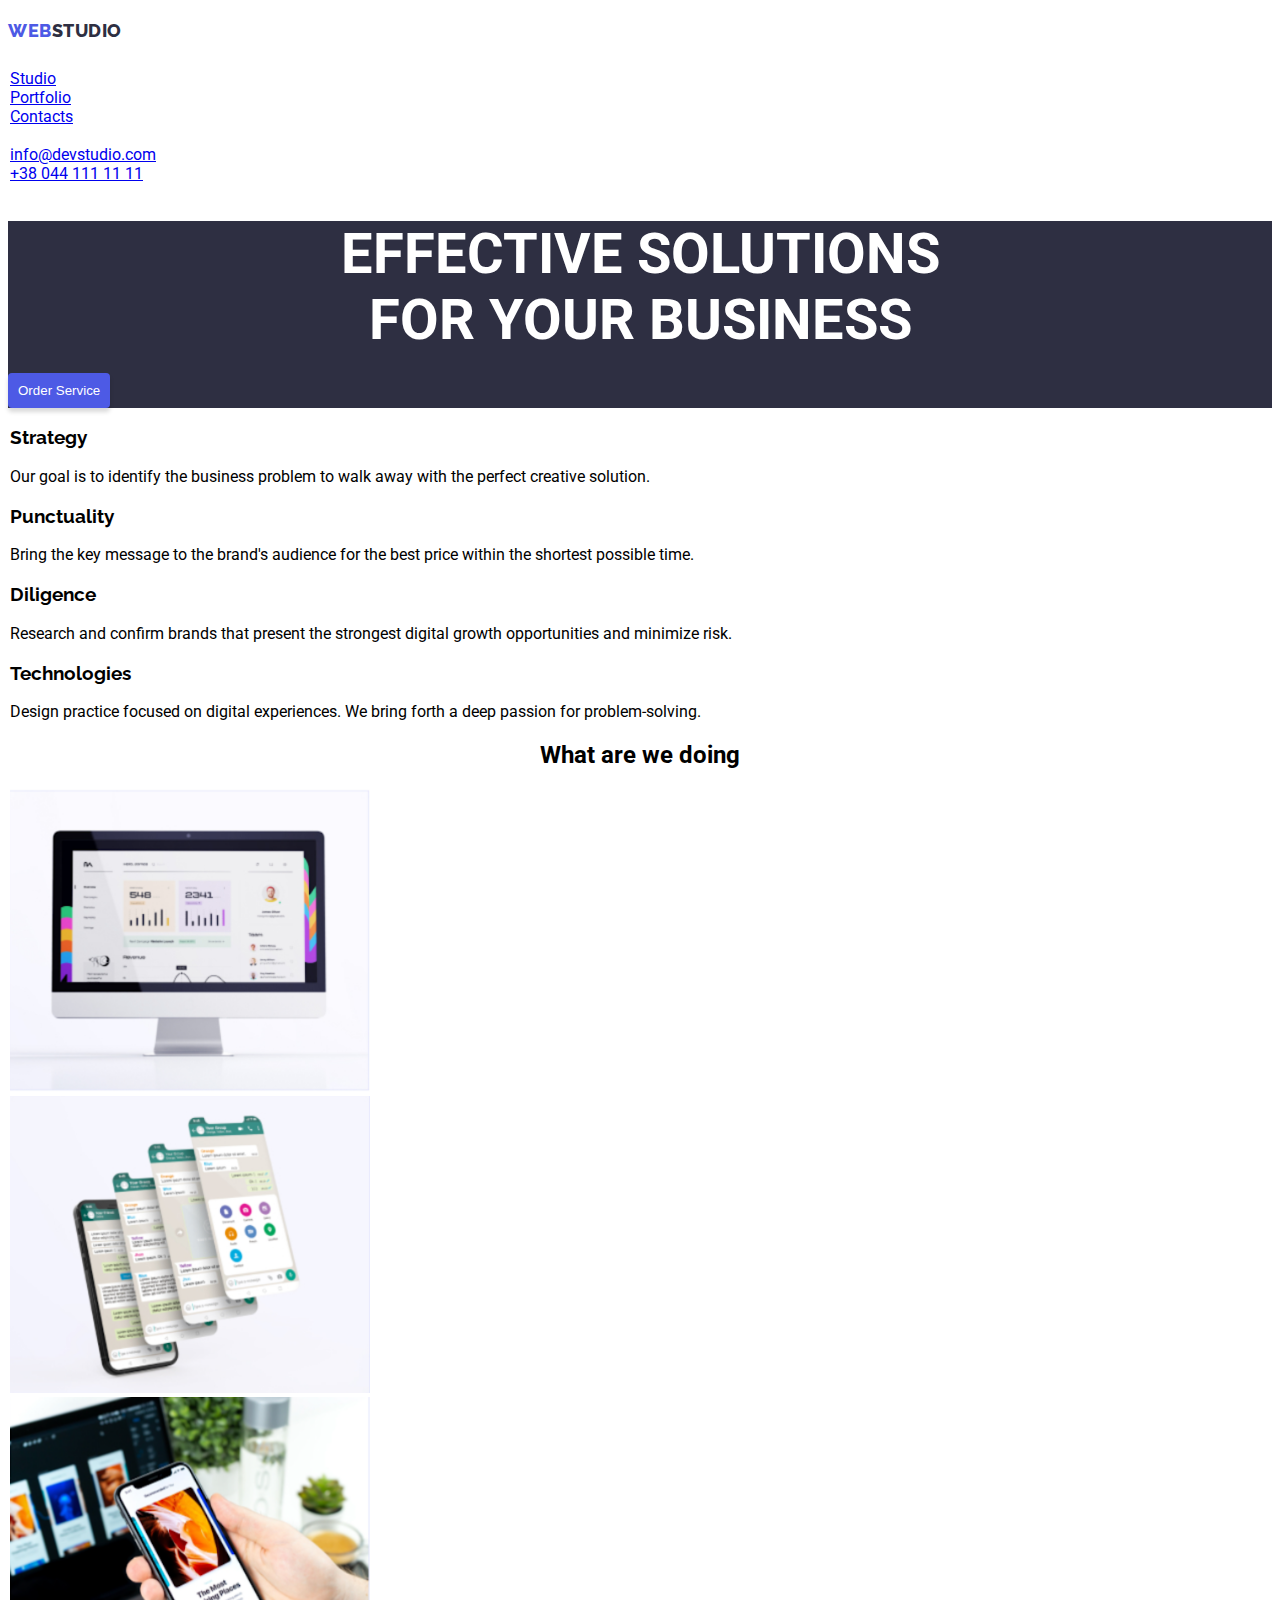
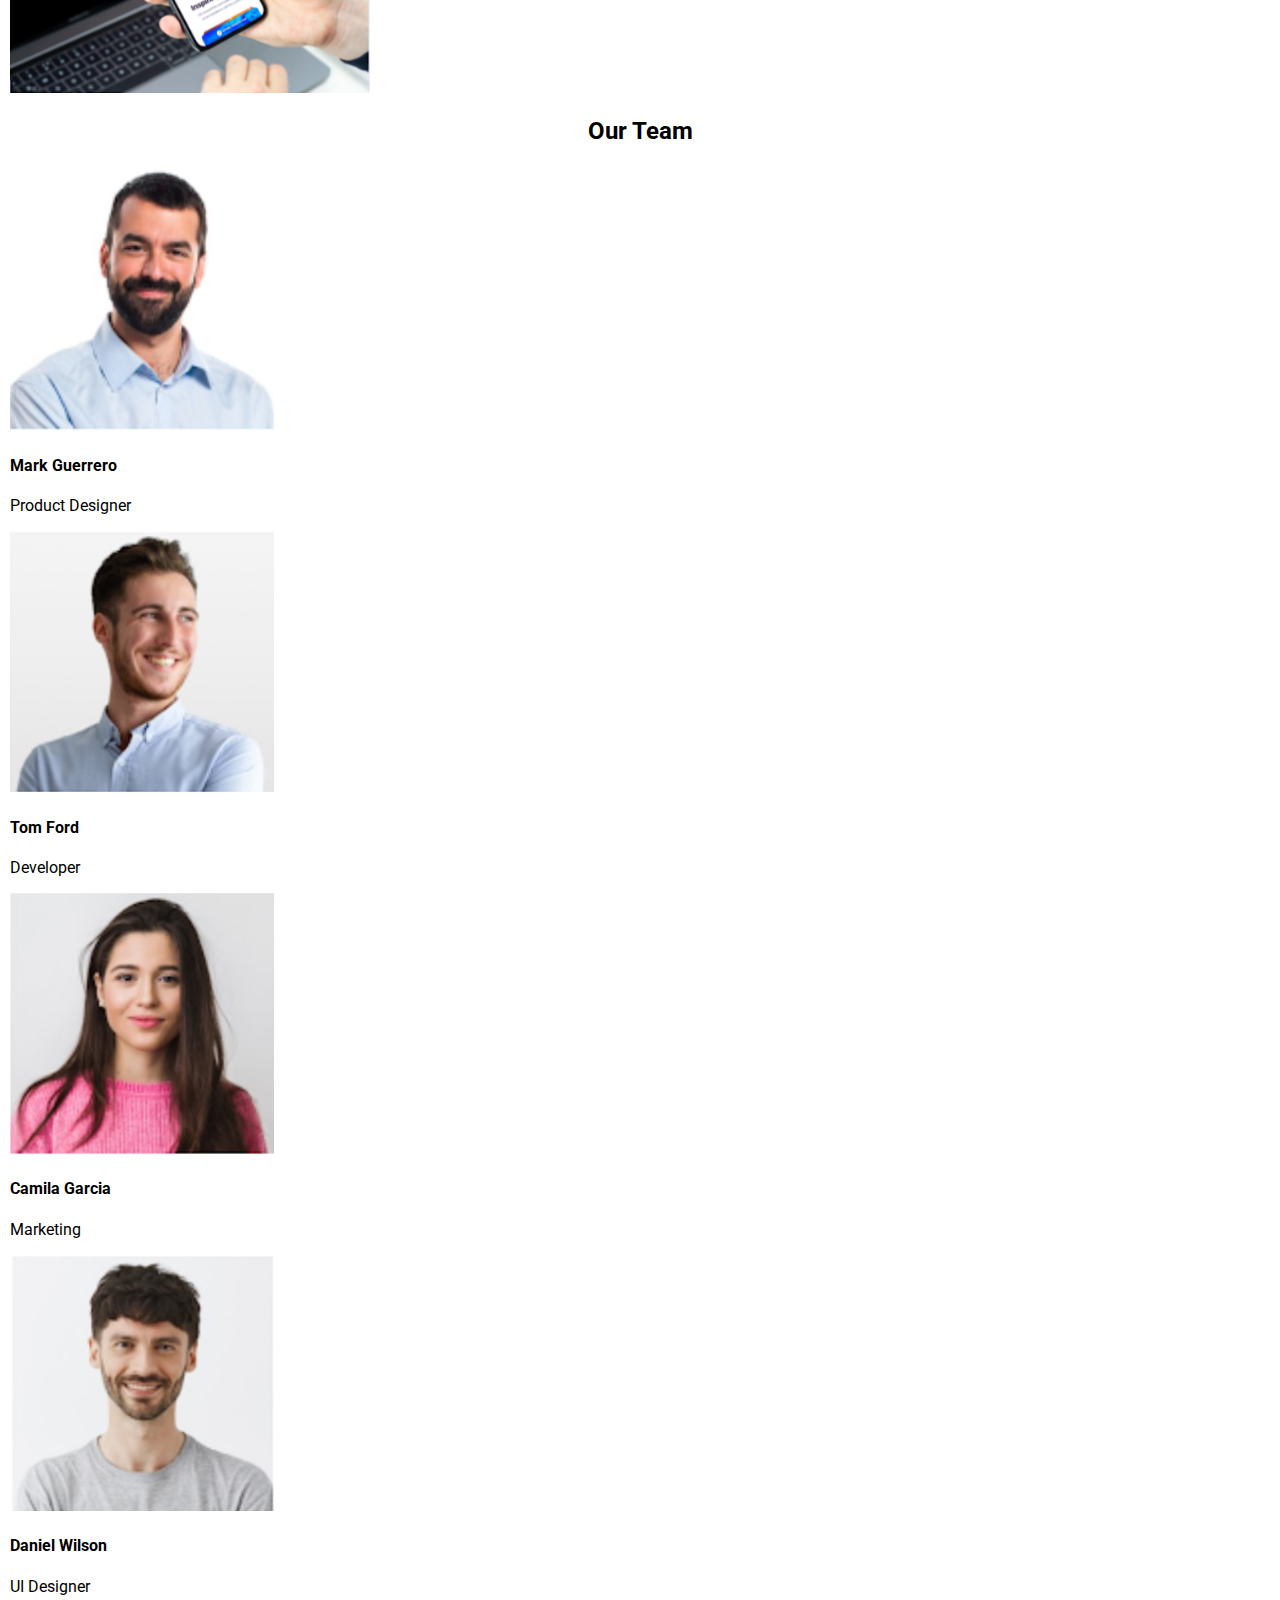
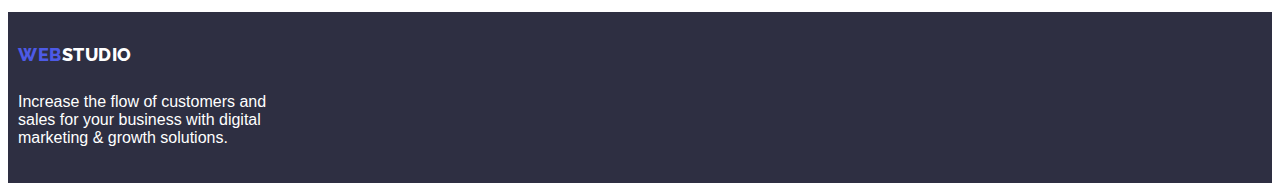
==== portfolio.html @ 9d216698 "New Update!" ====
<!DOCTYPE html>
<html lang="en">
  <head>
    <meta charset="UTF-8" />
    <meta name="viewport" content="width=device-width, initial-scale=1.0" />
    <title>GOIT MARKUP HW 02</title>
    <link rel="stylesheet" href="css/style.css" />

    <!-- Raleway 800 -->
    <link rel="preconnect" href="https://fonts.googleapis.com" />
    <link rel="preconnect" href="https://fonts.gstatic.com" crossorigin />
    <link
      href="https://fonts.googleapis.com/css2?family=Raleway:wght@800&family=Roboto&display=swap"
      rel="stylesheet"
    />

    <!--Roboto 400, 500, 700 and 900-->
    <link rel="preconnect" href="https://fonts.googleapis.com" />
    <link rel="preconnect" href="https://fonts.gstatic.com" crossorigin />
    <link
      href="https://fonts.googleapis.com/css2?family=Raleway:wght@400;500;700;900&family=Roboto&display=swap"
      rel="stylesheet"
    />
  </head>

  <body>
    <header>
      <nav class="navigation-links">
        <a class="logo" href="./portfolio.html">
          <h1 title="WEB">WEB</h1>
          <h1 title="STUDIO">STUDIO</h1>
        </a>
        <ul>
          <li><a href="./index.html">Studio</a></li>
          <li><a href="./portfolio.html">Portfolio</a></li>
          <li><a href="#" class="color-change-on-hover">Contacts</a></li>
          <br />
          <li>
            <a class="contacts" href="mailto:info@devstudio.com"
              >info@devstudio.com</a
            >
          </li>
          <li>
            <a class="contacts" href="tel:+380441111111">+38 044 111 11 11</a>
          </li>
        </ul>
      </nav>
    </header>

    <main>
      <section class="hero-content">
        <div class="container">
          <h1>Effective Solutions<br />for Your Business</h1>
          <button type="button">Order Service</button>
        </div>
      </section>

      <!-- About Us Section -->
      <section class="about-us">
        <ul>
          <li>
            <h3>Strategy</h3>
            <p>
              Our goal is to identify the business problem to walk away with the
              perfect creative solution.
            </p>
          </li>

          <li>
            <h3>Punctuality</h3>
            <p>
              Bring the key message to the brand's audience for the best price
              within the shortest possible time.
            </p>
          </li>

          <li>
            <h3>Diligence</h3>
            <p>
              Research and confirm brands that present the strongest digital
              growth opportunities and minimize risk.
            </p>
          </li>

          <li>
            <h3>Technologies</h3>
            <p>
              Design practice focused on digital experiences. We bring forth a
              deep passion for problem-solving.
            </p>
          </li>
        </ul>
      </section>

      <!-- Services Section -->
      <section class="services">
        <h2>What are we doing</h2>

        <ul>
          <li>
            <img
              src="images/what-we-are-doing-1.jpg"
              alt="monitor image"
              width="360"
            />
          </li>

          <li>
            <img
              src="images/what-we-are-doing-2.jpg"
              alt="mobile phone stack"
              width="360"
            />
          </li>

          <li>
            <img
              src="images/what-we-are-doing-3.jpg"
              alt="holding phone"
              width="360"
            />
          </li>
        </ul>
      </section>

      <!-- Team Section -->
      <section class="team">
        <h2>Our Team</h2>

        <ul>
          <li>
            <img src="images/our-team-1.jpg" alt="Mark Guerrero" width="264" />
            <h4>Mark Guerrero</h4>
            <p>Product Designer</p>
          </li>
          <li>
            <img src="images/our-team-2.jpg" alt="Tom Ford" width="264" />

            <h4>Tom Ford</h4>
            <p>Developer</p>
          </li>
          <li>
            <img src="images/our-team-3.jpg" alt="Camila Garcia" width="264" />

            <h4>Camila Garcia</h4>
            <p>Marketing</p>
          </li>
          <li>
            <img src="images/our-team-4.jpg" alt="Daniel Wilson" width="264" />

            <h4>Daniel Wilson</h4>
            <p>UI Designer</p>
          </li>
        </ul>
      </section>
    </main>

    <footer>
      <section class="footer-section">
        <a class="logo" href="./portfolio.html">
          <h1 title="WEB">WEB</h1>
          <h1 title="STUDIO">STUDIO</h1>
        </a>

        <p class="color-change-on-hover">
          Increase the flow of customers and <br />
          sales for your business with digital <br />
          marketing & growth solutions.
        </p>
      </section>
    </footer>
  </body>
</html>
---- css/style.css ----
body {
    font-family: 'Roboto', sans-serif;
    font-size:100%;
    font-weight: 400;
}

.navigation-links .logo {
    display: flex;
    text-decoration: none;
}

.navigation-links .logo h1[title="WEB"]{
    color: #4D5AE5;
    font-family: Raleway;
    font-size: 18px;
    font-weight: 800;
    line-height: 21px;
    letter-spacing: 0.03em;
}

.navigation-links .logo h1[title="STUDIO"]{
    color: rgb(46, 47, 66);
    font-family: Raleway;
    font-size: 18px;
    font-weight: 800;
    line-height: 21px;
    letter-spacing: 0.03em;
}

.navigation-links ul{
    list-style-type: none;
    padding-left: 2px;
}

.navigation-links a {
    cursor: pointer;
}

.navigation-links li > a:hover {
    background-color: rgb(46, 47, 66);
    color: white;
    padding: 5px;
}

.navigation-links .contacts:focus{
    color:gold;
}

.about-us ul{   
    list-style-type: none;
    padding-left: 2px;
   
}
.about-us h3{
    font-family: 'Raleway', sans-serif;
}

.services ul{
    list-style-type: none;
    padding-left: 2px;
}

.services h2 {
    text-align: center;
}

.team ul{
    list-style-type: none;
    padding-left: 2px;
}

.team h2{
    text-align: center;
}

.container{
    flex-direction: column;
    align-items: center;
    text-align: center;
    background-color: rgb(46, 47, 66);
}

.container h1 {
    font-family: 'Roboto', sans-serif;
    font-size: 56px;
    color: white;
    margin-bottom: 20px;
    text-transform: uppercase;
}

.hero-content button{
    padding: 10px 10px;
    border-radius: 4px;
    border: none;
    color: white;
    display: flex;
    justify-content: flex-start;
    box-shadow: 0px 4px 4px 0px #00000026;
    cursor: pointer;
    background-color: #4D5AE5;
}


.footer-section{
    color: white;
    text-align: left;
    padding-left: 40px;
    background-color: rgb(46, 47, 66);
    padding-block: 20px;
    padding-left: 10px;
    font-family: Calibri, sans-serif;
}

.footer-section .logo{
    text-decoration: none;
    display: flex;
}

.footer-section .logo h1[title="WEB"]{
    font-family: Raleway;
    font-size: 18px;
    font-weight: 800;
    line-height: 21px;
    letter-spacing: 0.03em;
    color: #4D5AE5;
}

.footer-section .logo h1[title="STUDIO"]{
    font-family: Raleway;
    font-size: 18px;
    font-weight: 800;
    line-height: 21px;
    letter-spacing: 0.03em;
    color:white;
}
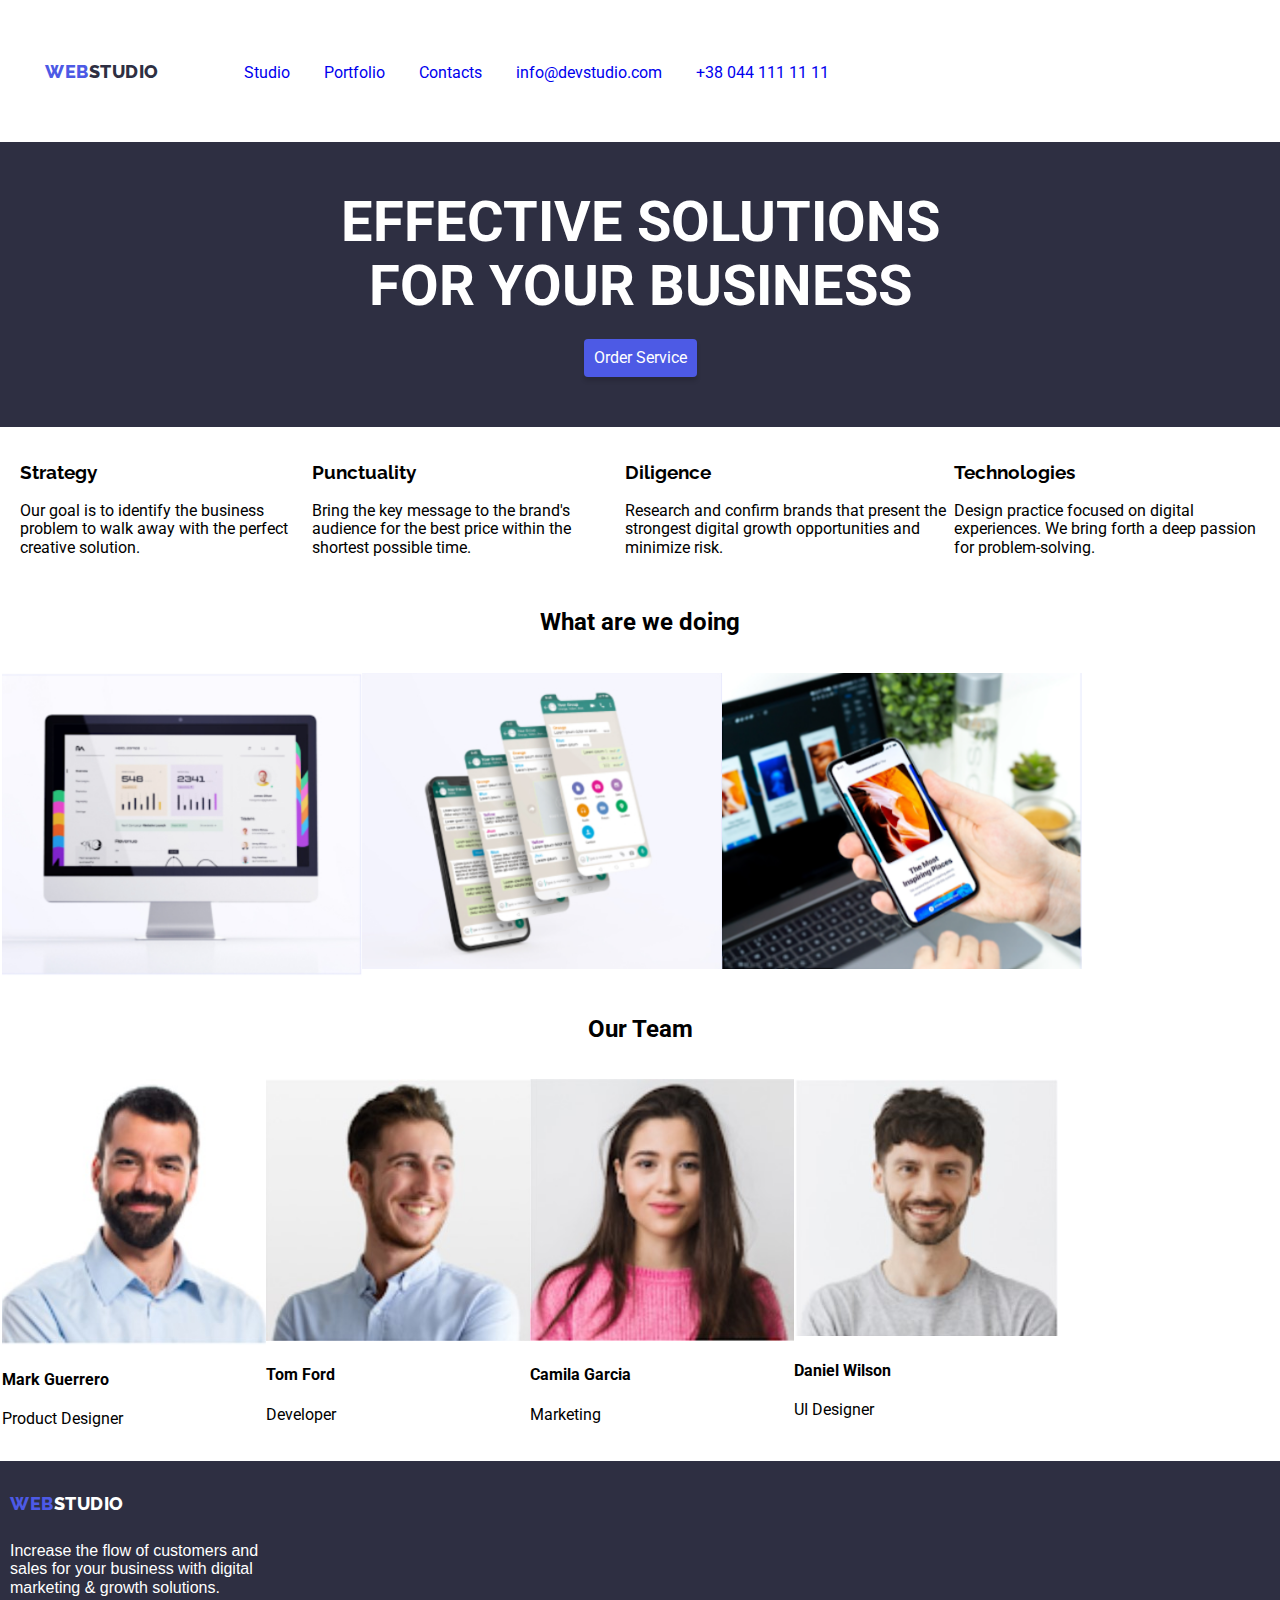
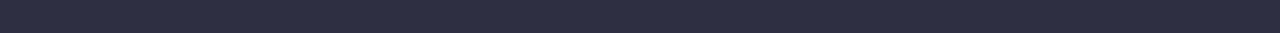
==== commit 10bef6c9: "New Update!" ====
--- a/portfolio.html
+++ b/portfolio.html
@@ -3,8 +3,9 @@
   <head>
     <meta charset="UTF-8" />
     <meta name="viewport" content="width=device-width, initial-scale=1.0" />
-    <title>GOIT MARKUP HW 02</title>
+    <title>GOIT MARKUP HW 03</title>
     <link rel="stylesheet" href="css/style.css" />
+    <link rel="stylesheet" href="css/modern-normalize.css" />
 
     <!-- Raleway 800 -->
     <link rel="preconnect" href="https://fonts.googleapis.com" />
@@ -30,11 +31,11 @@
           <h1 title="WEB">WEB</h1>
           <h1 title="STUDIO">STUDIO</h1>
         </a>
+
         <ul>
           <li><a href="./index.html">Studio</a></li>
           <li><a href="./portfolio.html">Portfolio</a></li>
           <li><a href="#" class="color-change-on-hover">Contacts</a></li>
-          <br />
           <li>
             <a class="contacts" href="mailto:info@devstudio.com"
               >info@devstudio.com</a
--- a/css/style.css
+++ b/css/style.css
@@ -4,8 +4,31 @@
     font-weight: 400;
 }
 
+.navigation-links {
+    /* border: 2px dashed #2196F3; */
+    margin: 20px;
+    padding: 10px;
+    display: inline-flex;
+    align-items: center;
+}
+
+.navigation-links li {
+    display: inline;
+    /* border: 10px dashed red; */
+}
+
+.navigation-links a {
+    cursor: pointer;
+    display: inline-block;
+    padding: 10px 15px;
+    /* background-color: burlywood; */
+    text-decoration: none;
+}
+
 .navigation-links .logo {
     display: flex;
+    width: 130px;
+    /* border: 5px dashed red; */
     text-decoration: none;
 }
 
@@ -29,17 +52,16 @@
 
 .navigation-links ul{
     list-style-type: none;
-    padding-left: 2px;
+    padding: 19px;
+    margin: 5px;
+    margin-bottom: 1px;
+    margin-left: 50px;
 }
 
-.navigation-links a {
-    cursor: pointer;
-}
 
 .navigation-links li > a:hover {
     background-color: rgb(46, 47, 66);
     color: white;
-    padding: 5px;
 }
 
 .navigation-links .contacts:focus{
@@ -48,7 +70,11 @@
 
 .about-us ul{   
     list-style-type: none;
-    padding-left: 2px;
+    padding-left: 10px;
+    margin-left: 10px;
+    margin-right: 10px;
+    display: inline-flex;
+    width: fit-content;
    
 }
 .about-us h3{
@@ -58,6 +84,7 @@
 .services ul{
     list-style-type: none;
     padding-left: 2px;
+    display: inline-flex;
 }
 
 .services h2 {
@@ -67,6 +94,7 @@
 .team ul{
     list-style-type: none;
     padding-left: 2px;
+    display: inline-flex;
 }
 
 .team h2{
@@ -78,6 +106,7 @@
     align-items: center;
     text-align: center;
     background-color: rgb(46, 47, 66);
+    padding-top: 10px;
 }
 
 .container h1 {
@@ -93,11 +122,12 @@
     border-radius: 4px;
     border: none;
     color: white;
-    display: flex;
+    display: inline-flex;
     justify-content: flex-start;
     box-shadow: 0px 4px 4px 0px #00000026;
     cursor: pointer;
     background-color: #4D5AE5;
+    margin-bottom: 50px;
 }
 
 
